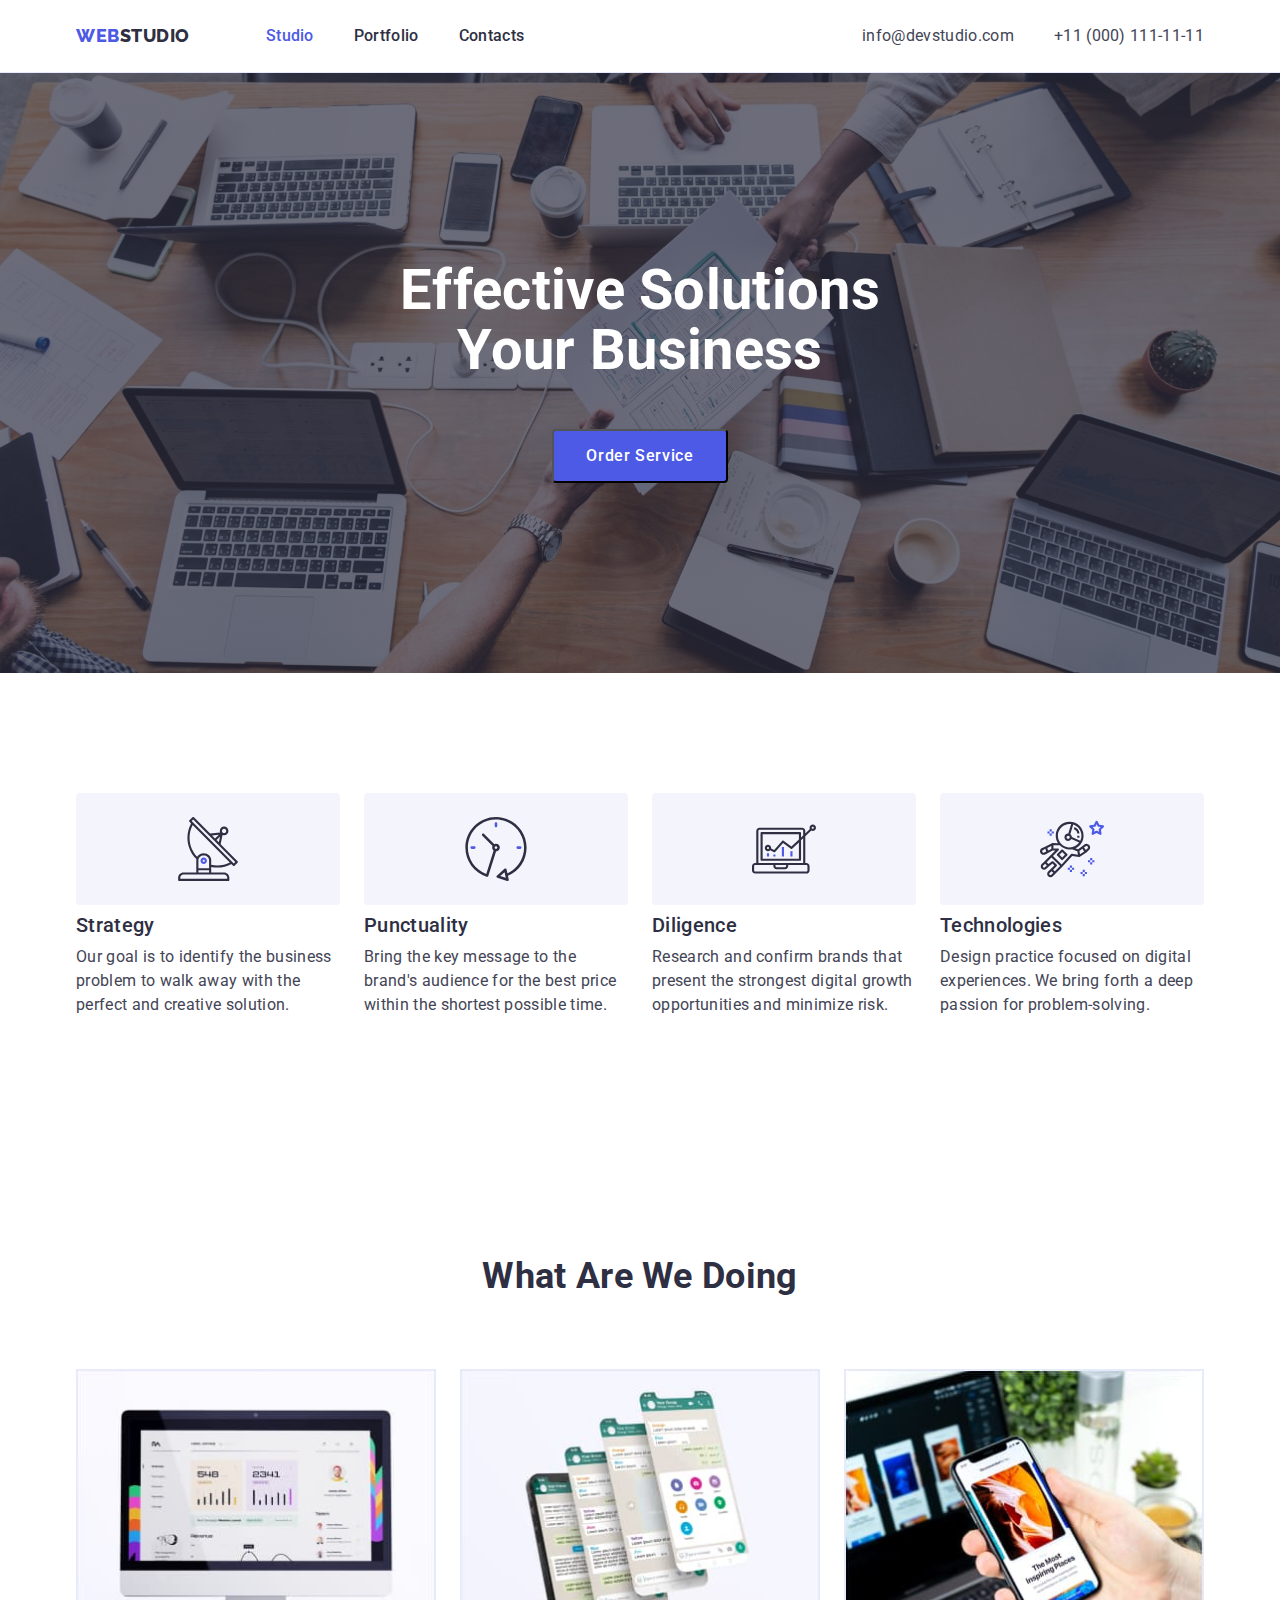
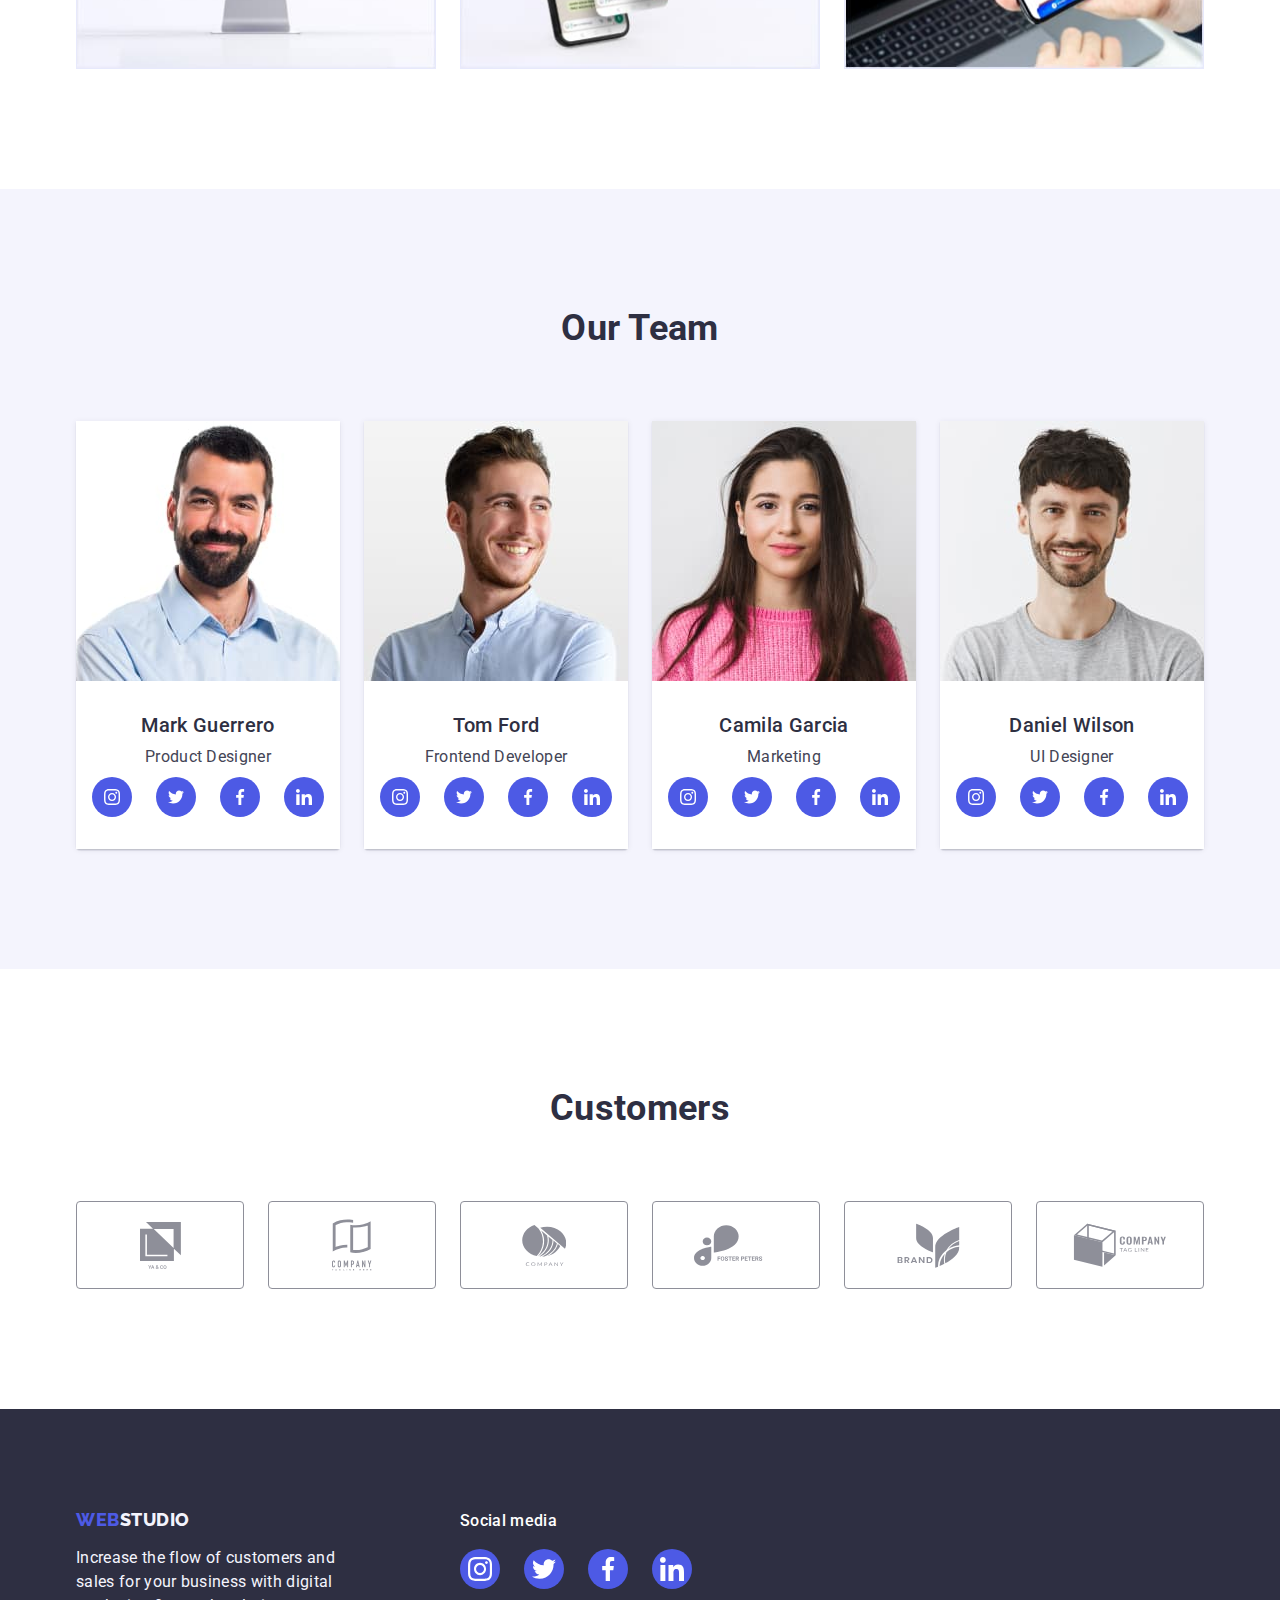
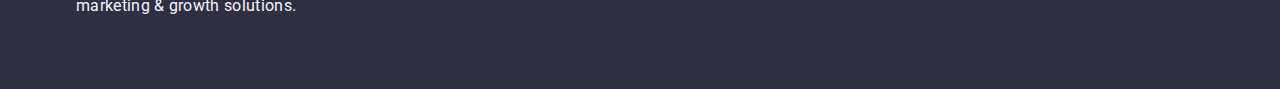
==== index.html @ cc5fbccd "Додає файли з homework 4" ====
<!DOCTYPE html>
<html lang="en">

<head>
	<meta charset="UTF-8">
	<meta http-equiv="X-UA-Compatible" content="IE=edge">
	<meta name="viewport" content="width=device-width, initial-scale=1.0">
	<title>Homework 5 Studio</title>
	<link rel="preconnect" href="https://fonts.googleapis.com">
	<link rel="preconnect" href="https://fonts.gstatic.com" crossorigin>
	<link href="https://fonts.googleapis.com/css2?family=Raleway:wght@800&family=Roboto:wght@400;500;700;900&display=swap"
		rel="stylesheet">
	<link rel="stylesheet" href="https://cdnjs.cloudflare.com/ajax/libs/modern-normalize/1.1.0/modern-normalize.min.css">
	<link rel="stylesheet" href="./css/styles.css">
</head>

<body>

	<!-- Header(Шапка сайту) -->

	<header class="header">
		<div class="container header-container">
			<a href="./index.html" class="link logo "><span class="accent">WEB</span>STUDIO</a>

			<nav class="nav">
				<ul class="list list-flex">
					<li class="nav-item"><a href="./index.html" class="link nav-link accent">Studio</a></li>
					<li class="nav-item"><a href="./portfolio.html" class="link nav-link">Portfolio</a></li>
					<li class="nav-item"><a href="" class="link nav-link">Contacts</a></li>
				</ul>
			</nav>

			<ul class="list contact-list list-flex">
				<li class="nav-item"><a href="" class="link contact-link">info@devstudio.com</a></li>
				<li class="nav-item"><a href="tel:+110001111111" class="link contact-link">+11 (000) 111-11-11</a></li>
			</ul>
		</div>
	</header>


	<main>

		<!-- Hero(Герой) -->

		<section class="hero overlay">
			<h1 class="hero-title">Effective Solutions <br> Your Business</h1>
			<button type="button" class="btn hero-btn">Order Service</button>
		</section>

		<!-- Features(Особливості роботи) -->

		<section class="section">
			<div class="container">
				<h2 class="visually-hidden">Features of work</h2>
				<ul class="list list-flex">
					<li class="item feature-item">
						<div class="feature-icon-bg">
							<svg class="featur-icon" width="64" height="64">
								<use href="./image/icons/icons.svg#antenna"></use>
							</svg>
						</div>
						<h3 class="title">Strategy</h3>
						<p class="feature-text">Our goal is to identify the business problem to walk away with the perfect and
							creative solution.</p>
					</li>
					<li class="item feature-item">
						<div class="feature-icon-bg">
							<svg class="featur-icon" width="64" height="64">
								<use href="./image/icons/icons.svg#clock"></use>
							</svg>
						</div>
						<h3 class="title">Punctuality</h3>
						<p class="feature-text">Bring the key message to the brand's audience for the best price within the
							shortest possible time.</p>
					</li>
					<li class="item feature-item">
						<div class="feature-icon-bg">
							<svg class="featur-icon" width="64" height="64">
								<use href="./image/icons/icons.svg#diagram"></use>
							</svg>
						</div>
						<h3 class="title">Diligence</h3>
						<p class="feature-text">Research and confirm brands that present the strongest digital growth
							opportunities and minimize risk.</p>
					</li>
					<li class="item feature-item">
						<div class="feature-icon-bg">
							<svg class="featur-icon" width="64" height="64">
								<use href="./image/icons/icons.svg#astronaut"></use>
							</svg>
						</div>
						<h3 class="title">Technologies</h3>
						<p class="feature-text">Design practice focused on digital experiences. We bring forth a deep passion
							for problem-solving.</p>
					</li>
				</ul>
			</div>
		</section>

		<!-- About(Чим займаємося. Приклади робіт) -->

		<section class="section">
			<div class="container">
				<h2 class="section-title">What are we doing</h2>
				<ul class="list list-flex">
					<li class="item about-item"><img src="./image/about-1.jpg" alt="Monitor screen" width="360"></li>
					<li class="item about-item"><img src="./image/about-2.jpg" alt="Phone screen" width="360"></li>
					<li class="item about-item"><img src="./image/about-3.jpg" alt="Laptop and phone" width="360"></li>
				</ul>
			</div>
		</section>

		<!-- Employees(Працівники студії) -->

		<section class="section">
			<div class="container">
				<h2 class="section-title">Our Team</h2>
				<ul class="list list-flex">
					<li class="item employee-item">
						<img src="./image/employee-mark.jpg" alt="Mark`s photo portrait">
						<div class="employee-content">
							<h3 class="title employee-title">Mark Guerrero</h3>
							<p class="employee-text">Product Designer</p>
							<ul class="list list-flex">
								<li class="item">
									<a href="/" class="social-link" aria-label="go to instagram profile">
										<svg class="social-icon" width="16" height="16">
											<use href="./image/icons/icons.svg#insta"></use>
										</svg>
									</a>
								</li>
								<li class="item">
									<a href="/" class="social-link" aria-label="go to twitter profile">
										<svg class="social-icon" width="16" height="16">
											<use href="./image/icons/icons.svg#twitter"></use>
										</svg>
									</a>
								</li>
								<li class="item">
									<a href="/" class="social-link" aria-label="go to facebook profile">
										<svg class="social-icon" width="16" height="16">
											<use href="./image/icons/icons.svg#facebook"></use>
										</svg>
									</a>
								</li>
								<li class="item">
									<a href="/" class="social-link" aria-label="go to linkedin profile">
										<svg class="social-icon" width="16" height="16">
											<use href="./image/icons/icons.svg#linkedin"></use>
										</svg>
									</a>
								</li>
							</ul>
						</div>
					</li>
					<li class="item employee-item">
						<img src="./image/employee-tom.jpg" alt="Toma`s photo portrait" width="264">
						<div class="employee-content">
							<h3 class="title employee-title">Tom Ford</h3>
							<p class="employee-text">Frontend Developer</p>
							<ul class="list list-flex">
								<li class="item">
									<a href="/" class="social-link" aria-label="go to instagram profile">
										<svg class="social-icon" width="16" height="16">
											<use href="./image/icons/icons.svg#insta"></use>
										</svg>
									</a>
								</li>
								<li class="item">
									<a href="/" class="social-link" aria-label="go to twitter profile">
										<svg class="social-icon" width="16" height="16">
											<use href="./image/icons/icons.svg#twitter"></use>
										</svg>
									</a>
								</li>
								<li class="item">
									<a href="/" class="social-link" aria-label="go to facebook profile">
										<svg class="social-icon" width="16" height="16">
											<use href="./image/icons/icons.svg#facebook"></use>
										</svg>
									</a>
								</li>
								<li class="item">
									<a href="/" class="social-link" aria-label="go to linkedin profile">
										<svg class="social-icon" width="16" height="16">
											<use href="./image/icons/icons.svg#linkedin"></use>
										</svg>
									</a>
								</li>
							</ul>
						</div>
					</li>
					<li class="item employee-item">
						<img src="./image/employee-camila.jpg" alt="Camila`s photo portrait" width="264">
						<div class="employee-content">
							<h3 class="title employee-title">Camila Garcia</h3>
							<p class="employee-text">Marketing</p>
							<ul class="list list-flex">
								<li class="item">
									<a href="/" class="social-link" aria-label="go to instagram profile">
										<svg class="social-icon" width="16" height="16">
											<use href="./image/icons/icons.svg#insta"></use>
										</svg>
									</a>
								</li>
								<li class="item">
									<a href="/" class="social-link" aria-label="go to twitter profile">
										<svg class="social-icon" width="16" height="16">
											<use href="./image/icons/icons.svg#twitter"></use>
										</svg>
									</a>
								</li>
								<li class="item">
									<a href="/" class="social-link" aria-label="go to facebook profile">
										<svg class="social-icon" width="16" height="16">
											<use href="./image/icons/icons.svg#facebook"></use>
										</svg>
									</a>
								</li>
								<li class="item">
									<a href="/" class="social-link" aria-label="go to linkedin profile">
										<svg class="social-icon" width="16" height="16">
											<use href="./image/icons/icons.svg#linkedin"></use>
										</svg>
									</a>
								</li>
							</ul>
						</div>
					</li>
					<li class="item employee-item">
						<img src="./image/employee-daniel.jpg" alt="Daniel`s photo portrait" width="264">
						<div class="employee-content">
							<h3 class="title employee-title">Daniel Wilson</h3>
							<p class="employee-text">UI Designer</p>
							<ul class="list list-flex">
								<li class="item">
									<a href="/" class="social-link" aria-label="go to instagram profile">
										<svg class="social-icon" width="16" height="16">
											<use href="./image/icons/icons.svg#insta"></use>
										</svg>
									</a>
								</li>
								<li class="item">
									<a href="/" class="social-link" aria-label="go to twitter profile">
										<svg class="social-icon" width="16" height="16">
											<use href="./image/icons/icons.svg#twitter"></use>
										</svg>
									</a>
								</li>
								<li class="item">
									<a href="/" class="social-link" aria-label="go to facebook profile">
										<svg class="social-icon" width="16" height="16">
											<use href="./image/icons/icons.svg#facebook"></use>
										</svg>
									</a>
								</li>
								<li class="item">
									<a href="/" class="social-link" aria-label="go to linkedin profile">
										<svg class="social-icon" width="16" height="16">
											<use href="./image/icons/icons.svg#linkedin"></use>
										</svg>
									</a>
								</li>
							</ul>
						</div>
					</li>
				</ul>
			</div>
		</section>

		<!-- Customers. Brand logos (Клієнти. Логотипи брендів) -->

		<section class="section">
			<div class="container">
				<h2 class="section-title">Customers</h2>
				<ul class="list list-flex">
					<li class="item">
						<a href="/" class="customer-link" aria-label="official website YA and CO">
							<svg class="customer-icon" width="41" height="47">
								<use href="./image/icons/icons.svg#customer1"></use>
							</svg>
						</a>
					</li>
					<li class="item">
						<a href="/" class="customer-link" aria-label="official website company tagline here">
							<svg class="customer-icon" width="40" height="52">
								<use href="./image/icons/icons.svg#customer2"></use>
							</svg>
						</a>
					</li>
					<li class="item">
						<a href="/" class="customer-link" aria-label="official website company">
							<svg class="customer-icon" width="44" height="41">
								<use href="./image/icons/icons.svg#customer3"></use>
							</svg>
						</a>
					</li>
					<li class="item">
						<a href="/" class="customer-link" aria-label="official website foster peters">
							<svg class="customer-icon" width="84" height="41">
								<use href="./image/icons/icons.svg#customer4"></use>
							</svg>
						</a>
					</li>
					<li class="item">
						<a href="/" class="customer-link" aria-label="official website of the brand">
							<svg class="customer-icon" width="63" height="45">
								<use href="./image/icons/icons.svg#customer5"></use>
							</svg>
						</a>
					</li>
					<li class="item">
						<a href="/" class="customer-link" aria-label="official website company tagline">
							<svg class="customer-icon" width="94" height="44">
								<use href="./image/icons/icons.svg#customer6"></use>
							</svg>
						</a>
					</li>

				</ul>
			</div>
		</section>
	</main>

	<!-- Footer(Футер) -->

	<footer class="footer">
		<div class="container">
			<div class="footer-desc">
				<a href="/" class="link logo footer-link"><span class="accent">WEB</span>STUDIO</a>
				<p class="footer-text">Increase the flow of customers and sales for your business with digital marketing &
					growth solutions.</p>
			</div>
			<div class="footer-social-wrap">
				<p class="footer-social-text">Social media</p>
				<ul class="list list-flex">
					<li class="item">
						<a href="/" class="social-link" aria-label="link to web studio instagram profile">
							<svg class="social-icon" width="24" height="24">
								<use href="./image/icons/icons.svg#insta"></use>
							</svg>
						</a>
					</li>
					<li class="item">
						<a href="/" class="social-link" aria-label="link to web studio twitter profile">
							<svg class="social-icon" width="24" height="24">
								<use href="./image/icons/icons.svg#twitter"></use>
							</svg>
						</a>
					</li>
					<li class="item">
						<a href="/" class="social-link" aria-label="link to web studio facebook profile">
							<svg class="social-icon" width="24" height="24">
								<use href="./image/icons/icons.svg#facebook"></use>
							</svg>
						</a>
					</li>
					<li class="item">
						<a href="/" class="social-link" aria-label="link to web studio linkedin profile">
							<svg class="social-icon" width="24" height="24">
								<use href="./image/icons/icons.svg#linkedin"></use>
							</svg>
						</a>
					</li>
				</ul>

			</div>
		</div>
	</footer>
</body>

</html>
---- css/styles.css ----
/* calc((100% - кіль-сть_відступів_в_рядку * довжина_одного_відступу_в_рядку) / кіль-сть_елементів_в_рядку) */

/* основний колір тексту, абзаців #434455 */

/* другорядний колір тексту #2E2F42 */

/* білий колір: шапка, футер, фон - #E7E9FC */

/* білий колір тексту футер, та btn(Portfolio) #F4F4FD */

/* колір акценту(ефектів) #4D5AE5 */

/* logo: Raleway(800)

nav a(500), contact-list(400), h1(700), 
btn(500), h2(700) h3(500), p(400),  'Roboto';

700 - Bold
500 - 
400 - Normal */

/* Ширина контейнеру: 1128px + 15px padding (right/left) */




:root {
	--border-white-color: #E7E9FC;
	--text-color: #434455;
	--title-color: #2E2F42;
	--accent-color: #4D5AE5;
	--passed-color: #404BBF;
	--white-site-color: #F4F4FD;
	--main-background-color: #FFFFFF;
	--customer-icon-color: #8E8F99;
	--footer-background-color: #2E2F42;
}

body {
	color: var(--text-color);
	background-color: var(--main-background-color);

	font-family: "Roboto", sans-serif;
	font-size: 16px;
	line-height: 1.5;
	letter-spacing: 0.02em;
}

/* Reset some start properties */

p,
h1,
h2,
h3,
h4,
h5,
h6 {
	margin-top: 0;
	margin-bottom: 0;
}

.link {
	text-decoration: none;
	color: inherit;
}

ul {
	margin: 0;
	padding: 0;
}

button {
	cursor: pointer;
	font-family: inherit;
}

img {
	display: block;
	max-width: 100%;
	height: auto;
}

.list {
	list-style: none;
}

/* Logo */

.logo {
	display: inline-block;
	/* padding-top: 24px;
	padding-bottom: 24px; */

	color: var(--title-color);
	font-family: "Raleway", cursive;
	font-weight: 800;
	font-size: 18px;
	line-height: 1.17;
	letter-spacing: 0.03em;
}

/* Button */

.btn {
	font-weight: 500;
	cursor: pointer;

	text-align: center;
	letter-spacing: 0.04em;
}

/* Section */

.section {
	padding-top: 120px;
	padding-bottom: 120px;
}

.section-title {
	margin-bottom: 72px;

	color: var(--title-color);

	font-weight: 700;
	font-size: 36px;
	line-height: 1.11;

	text-align: center;
	text-transform: capitalize;
}

.title {
	margin-bottom: 8px;
	color: var(--title-color);

	font-weight: 500;
	font-size: 20px;
	line-height: 1.2;
}

.list-flex {
	display: flex;
}

/* Header */

.header {
	background: var(--main-background-color);
	border-bottom: 1px solid var(--border-white-color);
}

.container {
	width: 1158px;
	padding-left: 15px;
	padding-right: 15px;
	margin-right: auto;
	margin-left: auto;
}

.header-container {
	display: flex;
	align-items: center;
}

.header-container .logo {
	padding-top: 24px;
	padding-bottom: 24px;
}

.nav {
	margin-left: 76px;
}

.contact-list {
	margin-left: auto;
}

.nav-item:not(:last-child) {
	margin-right: 40px;
}

.nav-link {
	color: var(--title-color);
	font-weight: 500;
}

.nav-link,
.contact-link {
	display: inline-block;
	padding-top: 24px;
	padding-bottom: 24px;
}

.contact-link {
	color: var(--text-color);
}

.nav-link:hover,
.nav-link:focus,
.contact-link:hover,
.contact-link:focus {
	color: var(--accent-color);
}

.accent {
	color: var(--accent-color);
}

/* Hero */

.hero {
	height: 600px;
	max-width: 1440px;
	margin-right: auto;
	margin-left: auto;
	padding-top: 188px;
	padding-bottom: 188px;
	text-align: center;

	background-image:
		linear-gradient(to right,
			rgba(46, 47, 66, 0.7),
			rgba(46, 47, 66, 0.7)),
		url("../image/Hero-people-office-min.jpg");
	background-size: cover;
	background-position: center;
	background-repeat: no-repeat;
}

.hero-title {
	margin-top: 0;
	margin-bottom: 48px;

	color: var(--main-background-color);

	font-weight: 700;
	font-size: 56px;
	line-height: 1.07;
	text-align: center;
}

.hero-btn {
	display: inline-block;

	border-radius: 4px;
	padding: 16px 32px;
	min-width: 169px;


	color: var(--main-background-color);
	background-color: var(--accent-color);
}

.hero-btn:hover,
.hero-btn:focus {
	color: var(--title-color);
}

/* Features */

.visually-hidden {
	position: absolute;
	width: 1px;
	height: 1px;
	margin: -1px;
	border: 0;
	padding: 0;

	white-space: nowrap;
	clip-path: inset(100%);
	clip: rect(0 0 0 0);
	overflow: hidden;
}

.item:not(:last-child) {
	margin-right: 24px;
}

.feature-item {
	width: 264px;
}

.feature-icon-bg {
	width: 264px;
	height: 112px;
	padding: 24px 100px;
	margin-bottom: 8px;

	background-color: var(--white-site-color);
	border-radius: 4px;
}

/* About */

.about-item {
border: 1px solid var(--border-white-color);
}

/* Employees */

.section:nth-child(4) {
	background-color: var(--white-site-color);
}

.employee-content {
	padding-top: 32px;
	padding-left: 16px;
	padding-bottom: 32px;
	padding-right: 16px;

	text-align: center;
	background-color: var(--main-background-color);
}

.employee-item {
	width: calc((100% - 72px)/4);
	background-color: var(--main-background-color);

	box-shadow: 0px 1px 6px rgba(46, 47, 66, 0.08),
		0px 1px 1px rgba(46, 47, 66, 0.16),
		0px 2px 1px rgba(46, 47, 66, 0.08);
	border-radius: 0px 0px 4px 4px;
}

.employee-text {
	text-align: center;
	margin-bottom: 8px;
}

.social-link {
	width: 40px;
	height: 40px;

	border-radius: 50%;
	display: flex;
	align-items: center;
	justify-content: center;
	background-color: var(--accent-color);
	color: var(--main-background-color);
}

.social-icon {
	fill: currentColor;
}

.social-link:hover,
.social-link:focus {
	background-color: var(--passed-color);
}

/* Customers  */

.customer-link {
	width: 168px;
	height: 88px;

	color: var(--customer-icon-color);
	border: 1px solid var(--customer-icon-color);
	border-radius: 4px;

	display: flex;
	align-items: center;
	justify-content: center;
}

.customer-link:hover,
.customer-link:focus {
	color: var(--accent-color);
	border-color: var(--accent-color);
}

.customer-icon {
	fill: currentColor;
}


/* Footer */

.footer {
	padding-top: 100px;
	padding-bottom: 100px;
	background-color: var(--footer-background-color);
}

.footer .container {
	display: flex;
}

.footer-desc {
	display: block;
	width: 264px;
	height: 76px;
	margin-right: 120px;
}

.footer-link {
	color: var(--white-site-color);
	margin-bottom: 16px;
}

.footer-text {
	display: block;
	color: var(--white-site-color);
}

.footer-social-text {
	font-weight: 500;
	color: var(--main-background-color);
	margin-bottom: 16px;
}

/* PORTFOLIO */

.filter-item:not(:last-child) {
	margin-right: 24px;
}

.portfolio-btn {
	border: 1px solid var(--border-white-color);
	border-radius: 4px;

	padding: 12px 24px;

	background-color: var(--white-site-color);
	color: var(--accent-color);
}

.portfolio-btn:hover,
.portfolio-btn:focus {
	color: var(--main-background-color);
	background-color: var(--passed-color);
	box-shadow: 0px 3px 1px rgba(0, 0, 0, 0.1), 
	0px 2px 1px rgba(0, 0, 0, 0.08), 
	0px 2px 2px rgba(0, 0, 0, 0.12);
	border: none;
}

.filter-list {
	justify-content: center;

	margin-bottom: 72px;
}

.projetct-list {
	flex-wrap: wrap;
}

.project-item {
	width: calc((100% - 48px)/3);

	margin-bottom: 48px;
	margin-right: 24px;
}

.project-item:nth-last-child(-n + 3) {
	margin-bottom: 0;
}

.project-item:nth-child(3n) {
	margin-right: 0;
}

.project-item:hover,
.project-item:focus {
	border: 1px solid var(--white-site-color);
	box-shadow: 0px 1px 6px rgba(46, 47, 66, 0.08), 
		0px 1px 1px rgba(46, 47, 66, 0.16), 
		0px 2px 1px rgba(46, 47, 66, 0.08);
}

.card-content {
	padding-top: 32px;
	padding-left: 16px;
	padding-bottom: 32px;

	background-color: var(--main-background-color);
	border: 1px solid var(--border-white-color);
}
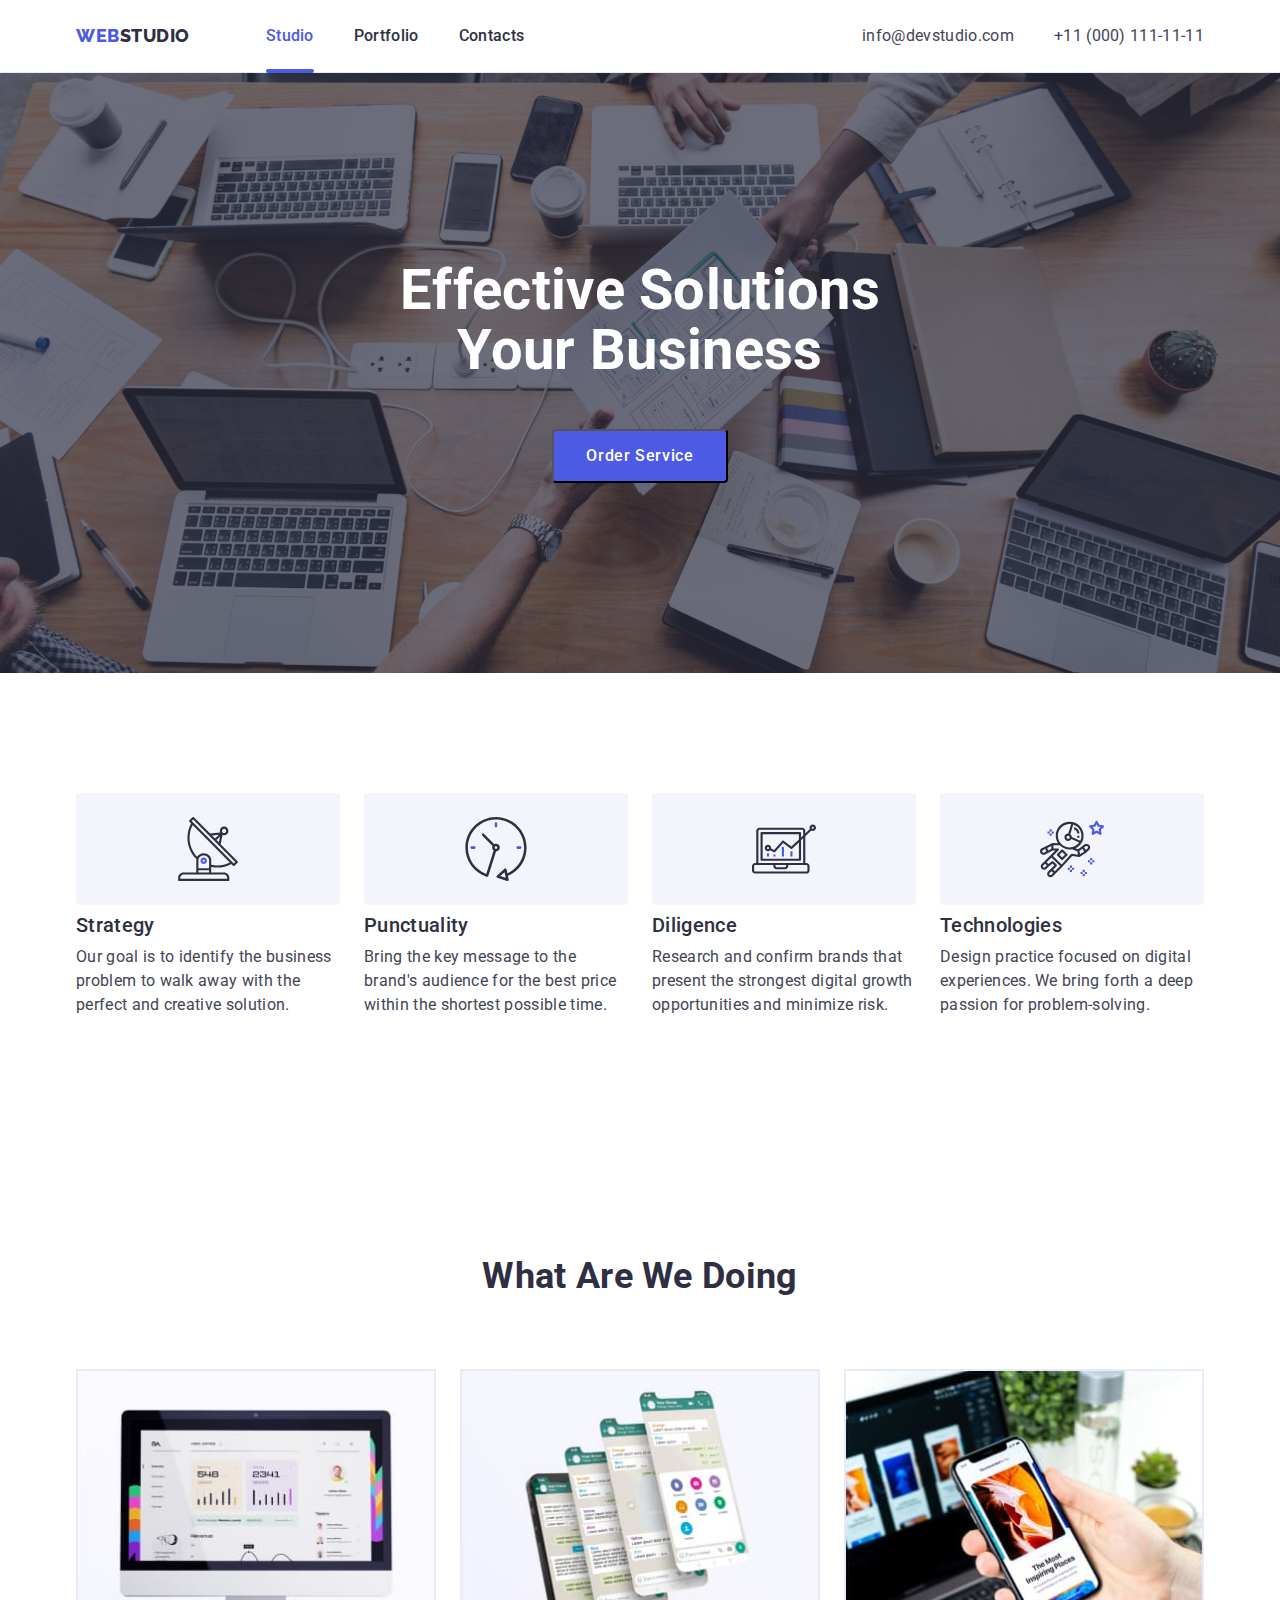
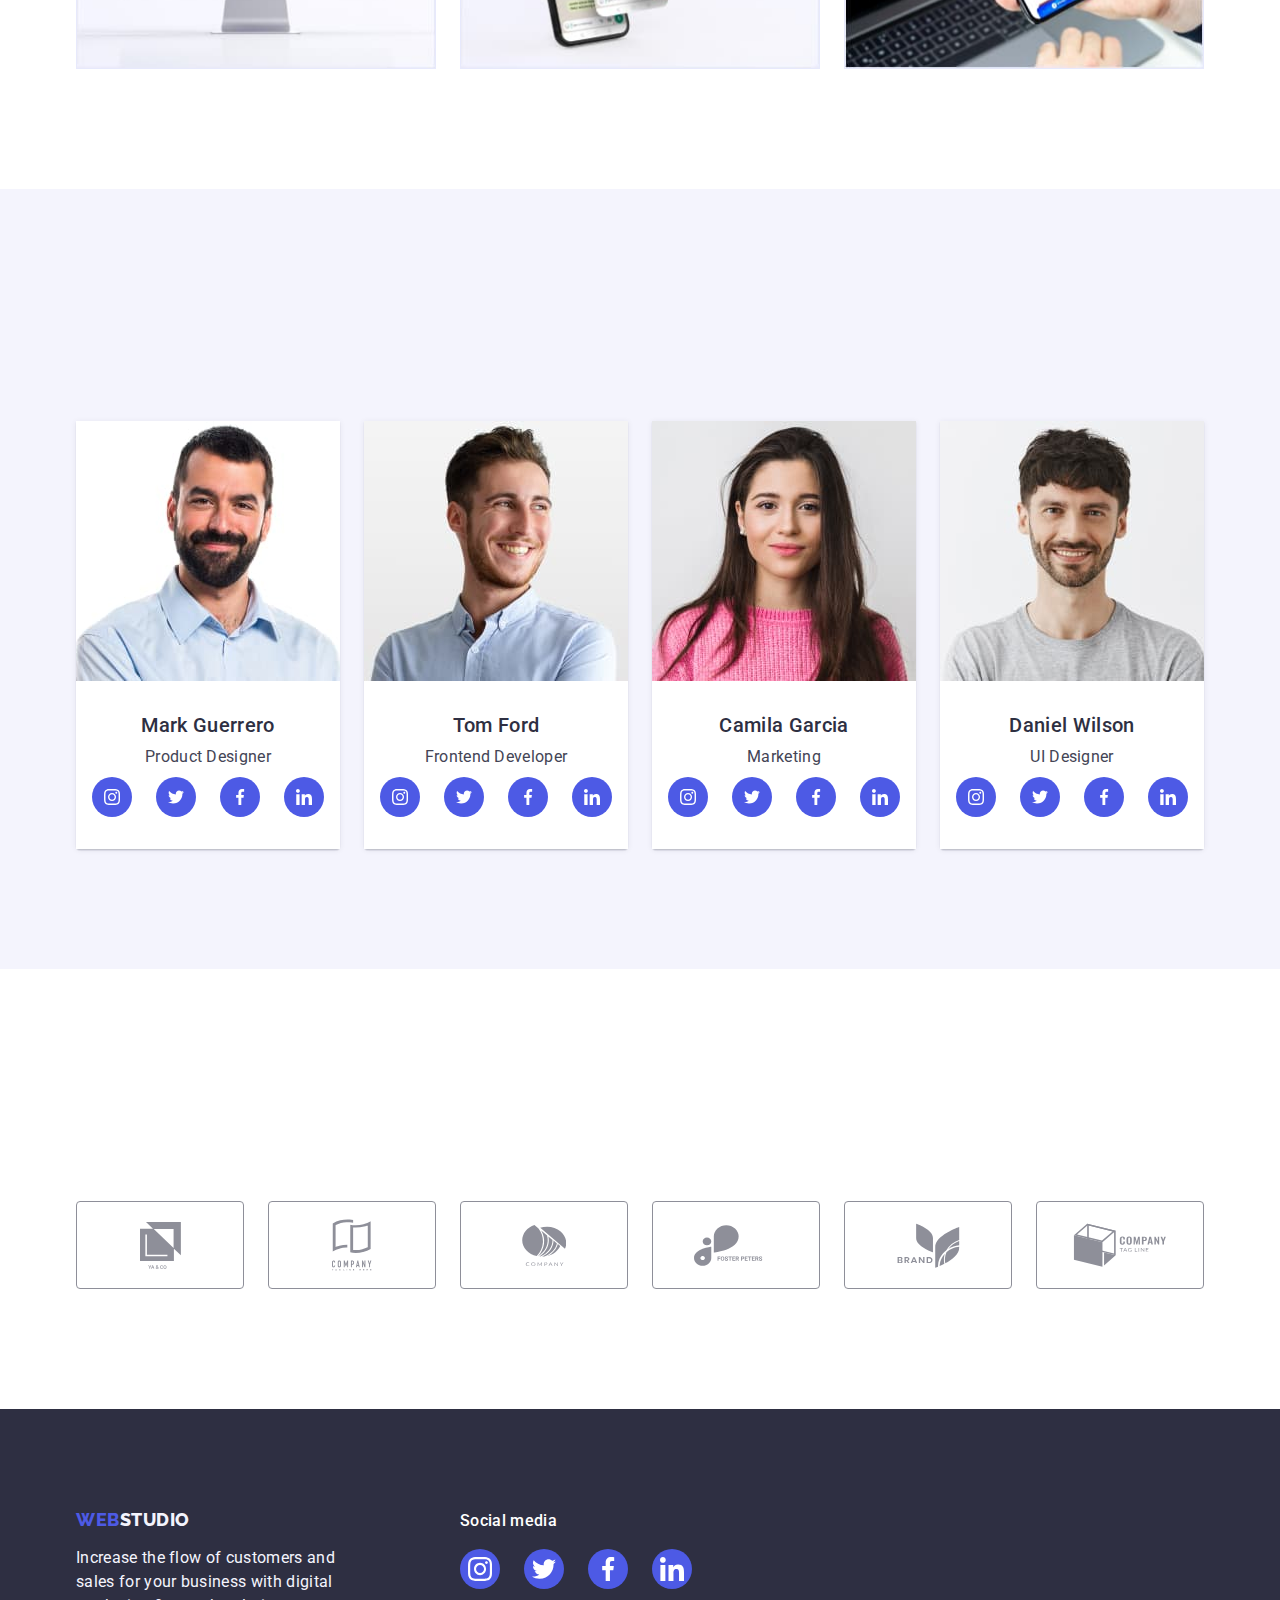
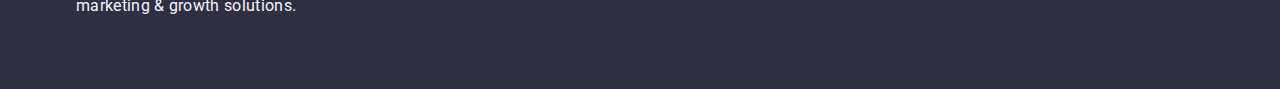
==== commit b0b50b40: "Додає всі  класи, стилі, анімацію, та модалку по hw5" ====
--- a/index.html
+++ b/index.html
@@ -11,6 +11,8 @@
 	<link href="https://fonts.googleapis.com/css2?family=Raleway:wght@800&family=Roboto:wght@400;500;700;900&display=swap"
 		rel="stylesheet">
 	<link rel="stylesheet" href="https://cdnjs.cloudflare.com/ajax/libs/modern-normalize/1.1.0/modern-normalize.min.css">
+	<link rel="stylesheet" href="https://cdnjs.cloudflare.com/ajax/libs/animate.css/4.1.1/animate.min.css">
+	<link href="https://unpkg.com/aos@2.3.1/dist/aos.css" rel="stylesheet">
 	<link rel="stylesheet" href="./css/styles.css">
 </head>
 
@@ -25,8 +27,8 @@
 			<nav class="nav">
 				<ul class="list list-flex">
 					<li class="nav-item"><a href="./index.html" class="link nav-link accent">Studio</a></li>
-					<li class="nav-item"><a href="./portfolio.html" class="link nav-link">Portfolio</a></li>
-					<li class="nav-item"><a href="" class="link nav-link">Contacts</a></li>
+					<li class="nav-item"><a href="./portfolio.html" class="link nav-link scale-link">Portfolio</a></li>
+					<li class="nav-item"><a href="" class="link nav-link scale-link">Contacts</a></li>
 				</ul>
 			</nav>
 
@@ -43,8 +45,10 @@
 		<!-- Hero(Герой) -->
 
 		<section class="hero overlay">
-			<h1 class="hero-title">Effective Solutions <br> Your Business</h1>
-			<button type="button" class="btn hero-btn">Order Service</button>
+			<h1 class="hero-title animate__animated animate__bounceInLeft">Effective Solutions
+				<br> Your Business
+			</h1>
+			<button type="button" class="btn hero-btn" data-modal-open>Order Service</button>
 		</section>
 
 		<!-- Features(Особливості роботи) -->
@@ -114,7 +118,7 @@
 
 		<section class="section">
 			<div class="container">
-				<h2 class="section-title">Our Team</h2>
+				<h2 class="section-title" data-aos="fade-up" data-aos-anchor-placement="bottom-center">Our Team</h2>
 				<ul class="list list-flex">
 					<li class="item employee-item">
 						<img src="./image/employee-mark.jpg" alt="Mark`s photo portrait">
@@ -272,7 +276,7 @@
 
 		<section class="section">
 			<div class="container">
-				<h2 class="section-title">Customers</h2>
+				<h2 class="section-title" data-aos="fade-up" data-aos-anchor-placement="center-center">Customers</h2>
 				<ul class="list list-flex">
 					<li class="item">
 						<a href="/" class="customer-link" aria-label="official website YA and CO">
@@ -367,6 +371,22 @@
 			</div>
 		</div>
 	</footer>
+
+	<div class="backdrop is-hidden" data-modal>
+		<div class="modal">
+			<button type="button" class="modal-btn-close" data-modal-close>
+				<svg class="modal-icon" width="8" height="8">
+					<use href="./image/icons/icons.svg#close"></use>
+				</svg>
+			</button>
+		</div>
+	</div>
+
+	<script src="https://unpkg.com/aos@2.3.1/dist/aos.js"></script>
+	<script>
+		AOS.init();
+	</script>
+	<script src="./js/modal.js"></script>
 </body>
 
 </html>--- a/css/styles.css
+++ b/css/styles.css
@@ -34,6 +34,7 @@
 	--main-background-color: #FFFFFF;
 	--customer-icon-color: #8E8F99;
 	--footer-background-color: #2E2F42;
+	--timing-function: cubic-bezier(0.4, 0, 0.2, 1);
 }
 
 body {
@@ -182,6 +183,8 @@
 .nav-link {
 	color: var(--title-color);
 	font-weight: 500;
+
+	transition: color 250ms var(--timing-function);
 }
 
 .nav-link,
@@ -193,6 +196,8 @@
 
 .contact-link {
 	color: var(--text-color);
+
+	transition: color 250ms var(--timing-function);
 }
 
 .nav-link:hover,
@@ -204,6 +209,53 @@
 
 .accent {
 	color: var(--accent-color);
+}
+
+.scale-link {
+	position: relative;
+}
+
+.scale-link::after {
+	position: absolute;
+	left: 0;
+	bottom: -1%;
+
+	content: '';
+	display: inline-block;
+	width: 100%;
+	height: 4px;
+
+	background-color: currentColor;
+	border-radius: 2px;
+	border-width: 0;
+
+	transform: scaleX(0);
+	transition: transform 250ms var(--timing-function);
+}
+
+.scale-link:hover::after,
+.scale-link:focus::after {
+	transform: scaleX(1);
+}
+
+.nav-link.accent {
+	position: relative;
+}
+
+.nav-link.accent::after {
+	position: absolute;
+	left: 0;
+	bottom: -1%;
+
+	content: '';
+	display: inline-block;
+	width: 100%;
+	height: 4px;
+
+	background-color: currentColor;
+
+	border-radius: 2px;
+	border-width: 0;
 }
 
 /* Hero */
@@ -249,6 +301,8 @@
 
 	color: var(--main-background-color);
 	background-color: var(--accent-color);
+
+	transition: color 250ms var(--timing-function);
 }
 
 .hero-btn:hover,
@@ -337,6 +391,8 @@
 	justify-content: center;
 	background-color: var(--accent-color);
 	color: var(--main-background-color);
+
+	transition: background-color 250ms var(--timing-function);
 }
 
 .social-icon {
@@ -361,6 +417,9 @@
 	display: flex;
 	align-items: center;
 	justify-content: center;
+
+	transition: color 250ms var(--timing-function),
+		border-color 250ms var(--timing-function);
 }
 
 .customer-link:hover,
@@ -423,6 +482,12 @@
 
 	background-color: var(--white-site-color);
 	color: var(--accent-color);
+
+	transition: color 250ms var(--timing-function), 
+		background-color 250ms var(--timing-function),
+		box-shadow 250ms var(--timing-function),
+		border 250ms var(--timing-function);
+	;
 }
 
 .portfolio-btn:hover,
@@ -450,6 +515,10 @@
 
 	margin-bottom: 48px;
 	margin-right: 24px;
+
+	transition: color 250ms var(--timing-function),
+		border 250ms var(--timing-function),
+		box-shadow 250ms var(--timing-function);
 }
 
 .project-item:nth-last-child(-n + 3) {
@@ -466,6 +535,31 @@
 	box-shadow: 0px 1px 6px rgba(46, 47, 66, 0.08), 
 		0px 1px 1px rgba(46, 47, 66, 0.16), 
 		0px 2px 1px rgba(46, 47, 66, 0.08);
+
+}
+
+.project-wrap {
+	position: relative;
+	overflow: hidden;
+}
+
+.project-wrap-text {
+	position: absolute;
+	top: 0;
+	padding-top: 40px;
+	padding-left: 32px;
+	padding-right: 32px;
+	background-color: #4D5AE5;
+	color: var(--white-site-color);
+	height: 100%;
+	transform: translateY(100%);
+	transition: transform 250ms var(--timing-function);
+}
+
+.project-item:hover .project-wrap-text,
+.project-item:focus .project-wrap-text {
+	transform: translateY(0);
+
 }
 
 .card-content {
@@ -475,4 +569,70 @@
 
 	background-color: var(--main-background-color);
 	border: 1px solid var(--border-white-color);
+}
+
+
+/* Backdrop */
+
+.backdrop {
+	position: fixed;
+	top: 0;
+	width: 100%;
+	height: 100%;
+	background-color: rgba(46, 47, 66, 0.4);
+
+	transition: opacity 250ms var(--timing-function), 
+		visibility 250ms var(--timing-function);
+}
+
+.modal {
+	position: absolute;
+	top: 50%;
+	left: 50%;
+	transform: translate(-50%, -50%) scale(1) rotate(360deg);
+	transition: transform 250ms var(--timing-function);
+
+	width: 408px;
+	min-height: 576px;
+	padding: 24px;
+
+	background-color:#FCFCFC;
+	box-shadow: 0px 1px 1px rgba(0, 0, 0, 0.14), 
+		0px 1px 3px rgba(0, 0, 0, 0.12), 
+		0px 2px 1px rgba(0, 0, 0, 0.2);
+	border-radius: 4px;
+}
+
+.backdrop.is-hidden .modal {
+	transform: translate(-50%, -50%) scale(0) rotate(0deg);
+}
+
+.modal-icon {
+	fill: currentColor;
+}
+
+.modal-btn-close {
+	display: flex;
+	margin-left: auto;
+	width: 24px;
+	height: 24px;
+
+	justify-content: center;
+	align-items: center;
+
+	border-radius: 50%;
+
+	background-color: var(--border-white-color);
+	color: black;
+	border: 1px solid rgba(0, 0, 0, 0.1);
+}
+
+.is-hidden {
+	visibility: hidden;
+	opacity: 0;
+	pointer-events: none;
+}
+
+.no-scroll {
+	overflow: hidden;
 }